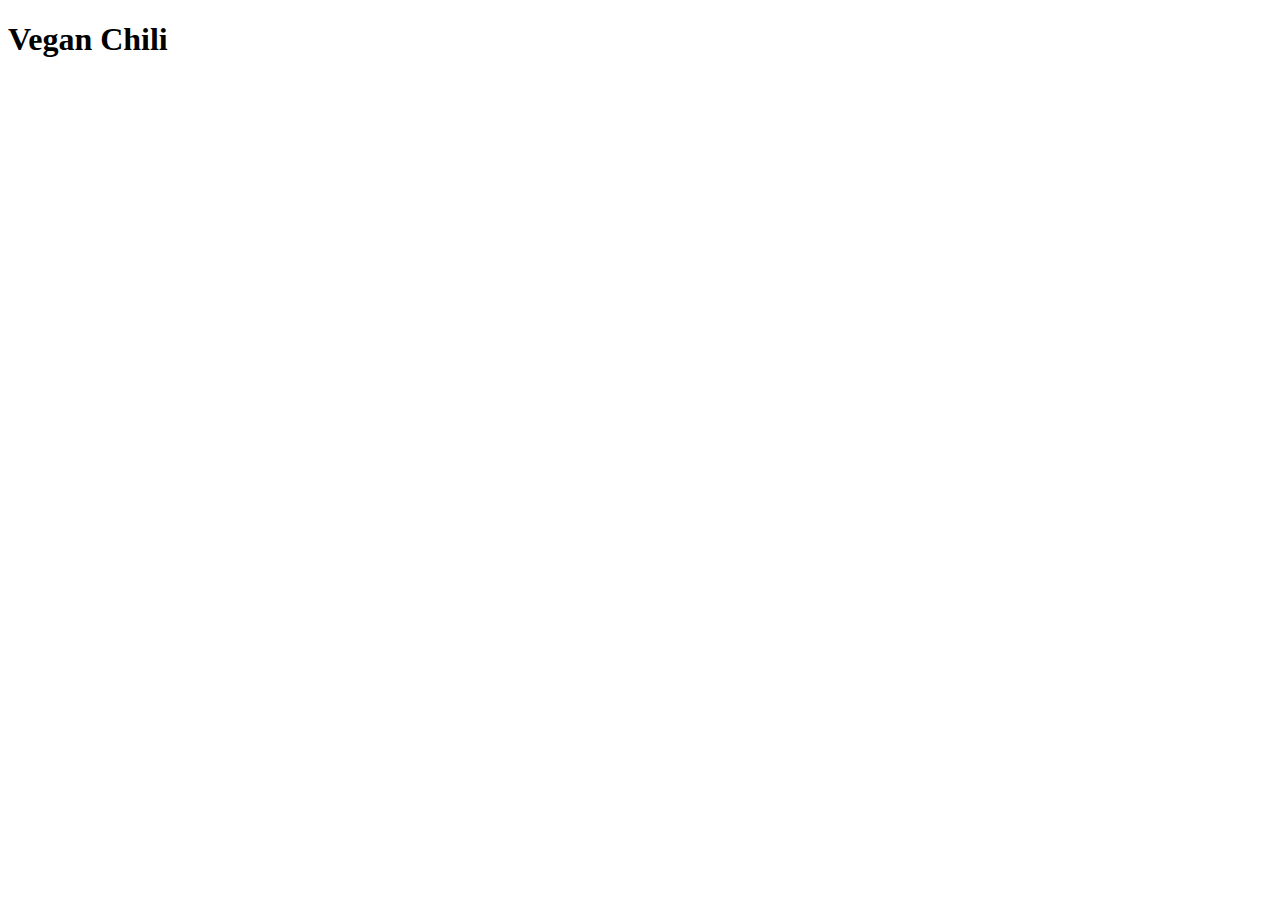
==== recipes/chili.html @ a3341393 "Create page for chili recipe" ====
<!DOCTYPE html>
<html lang="en">
<head>
    <meta charset="UTF-8">
    <meta http-equiv="X-UA-Compatible" content="IE=edge">
    <meta name="viewport" content="width=device-width, initial-scale=1.0">
    <title>Vegan Chili Recipe</title>
</head>
<body>
    <h1>Vegan Chili</h1>
</body>
</html>
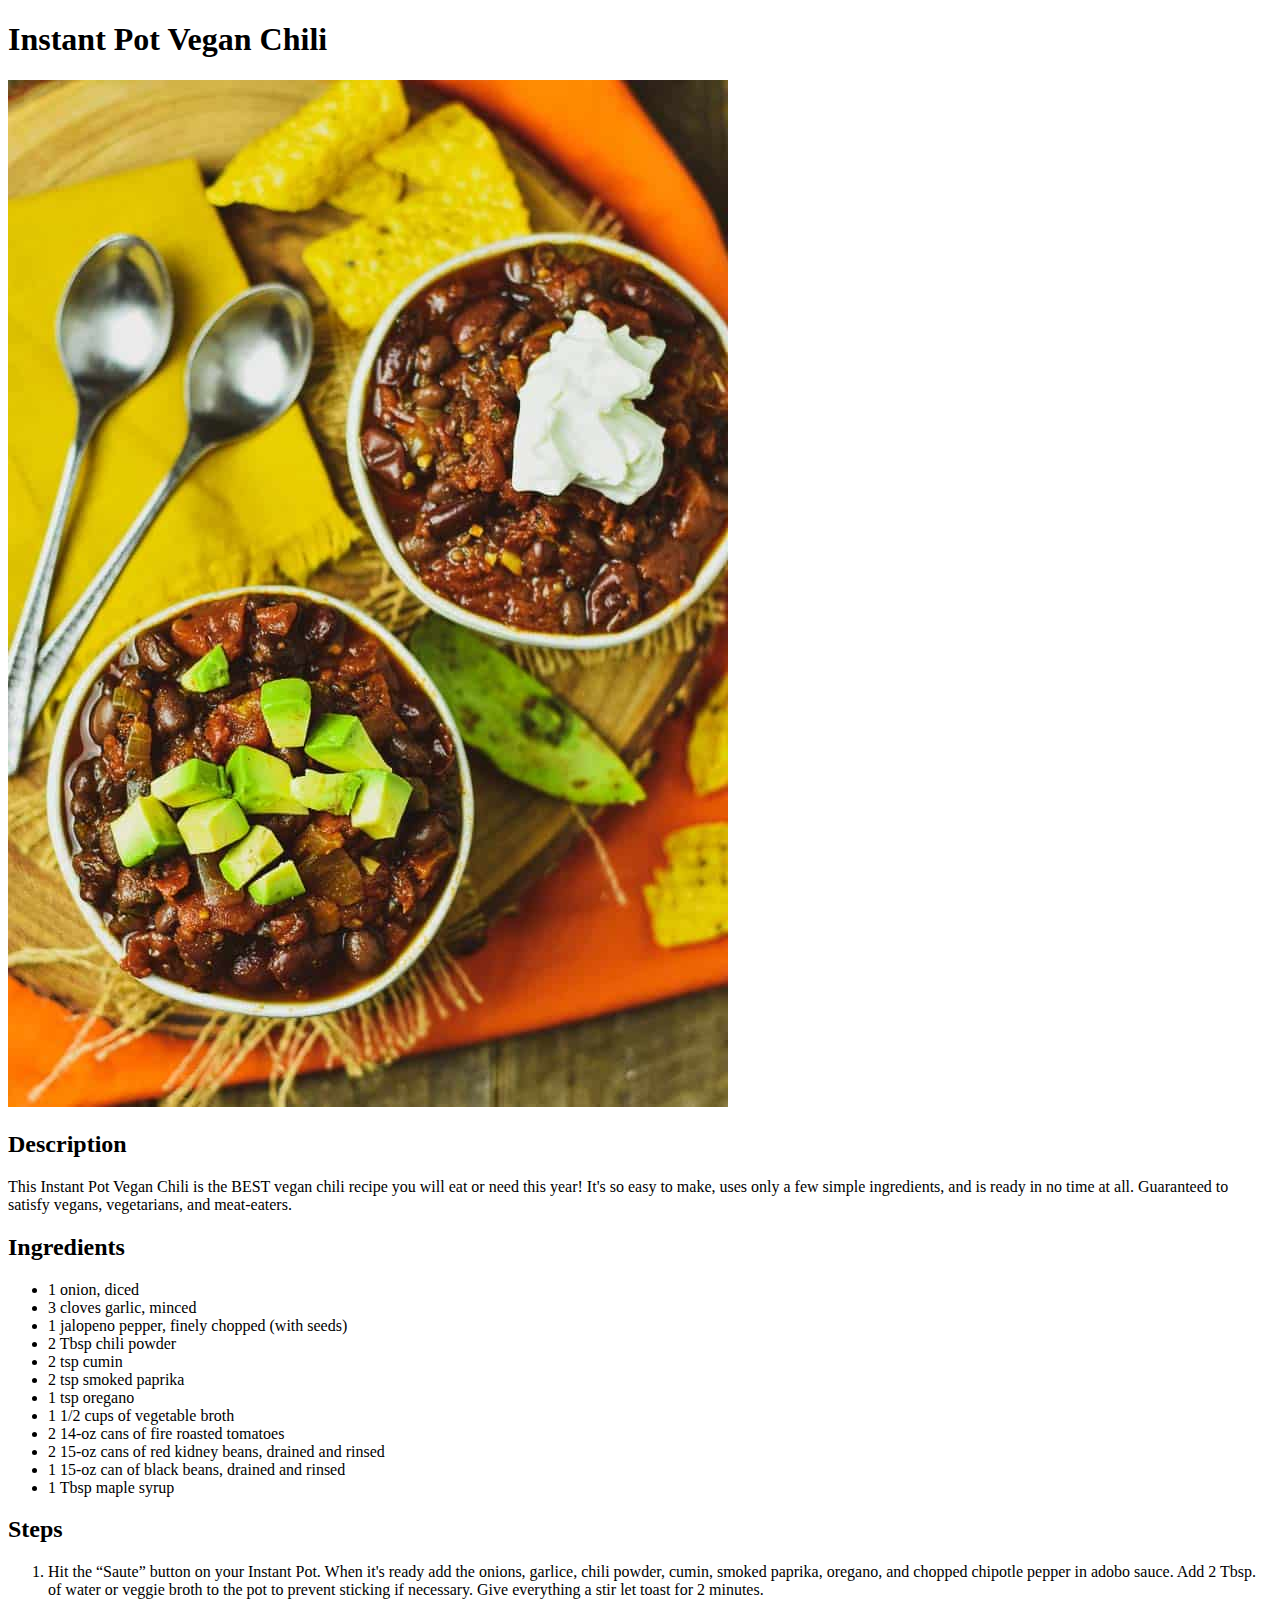
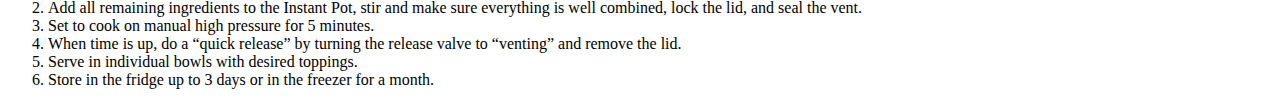
==== commit dcec2a82: "Fill out chili recipe page" ====
--- a/recipes/chili.html
+++ b/recipes/chili.html
@@ -4,9 +4,41 @@
     <meta charset="UTF-8">
     <meta http-equiv="X-UA-Compatible" content="IE=edge">
     <meta name="viewport" content="width=device-width, initial-scale=1.0">
-    <title>Vegan Chili Recipe</title>
+    <title>Instant Pot Vegan Chili Recipe</title>
 </head>
 <body>
-    <h1>Vegan Chili</h1>
+    <h1>Instant Pot Vegan Chili</h1>
+
+    <img src="../images/two_bowls_chili_avo_sc.jpg" alt="Two bowls of chili.">
+    <h2>Description</h2>
+    <p>
+        This Instant Pot Vegan Chili is the BEST vegan chili recipe you will eat or need this year! It's so easy to make, uses only a few simple ingredients, and is ready in no time at all. Guaranteed to satisfy vegans, vegetarians, and meat-eaters.
+    </p>
+    
+    <h2>Ingredients</h2>
+    <ul>
+        <li>1 onion, diced</li>
+        <li>3 cloves garlic, minced</li>
+        <li>1 jalopeno pepper, finely chopped (with seeds)</li>
+        <li>2 Tbsp chili powder</li>
+        <li>2 tsp cumin</li>
+        <li>2 tsp smoked paprika</li>
+        <li>1 tsp oregano</li>
+        <li>1 1/2 cups of vegetable broth</li>
+        <li>2 14-oz cans of fire roasted tomatoes</li>
+        <li>2 15-oz cans of red kidney beans, drained and rinsed</li>
+        <li>1 15-oz can of black beans, drained and rinsed</li>
+        <li>1 Tbsp maple syrup</li>
+    </ul>
+
+    <h2>Steps</h2>
+    <ol>
+        <li>Hit the “Saute” button on your Instant Pot. When it's ready add the onions, garlice, chili powder, cumin, smoked paprika, oregano, and chopped chipotle pepper in adobo sauce. Add 2 Tbsp. of water or veggie broth to the pot to prevent sticking if necessary. Give everything a stir let toast for 2 minutes.</li>
+        <li>Add all remaining ingredients to the Instant Pot, stir and make sure everything is well combined, lock the lid, and seal the vent.</li>
+        <li>Set to cook on manual high pressure for 5 minutes.</li>
+        <li>When time is up, do a “quick release” by turning the release valve to “venting” and remove the lid.</li>
+        <li>Serve in individual bowls with desired toppings.</li>
+        <li>Store in the fridge up to 3 days or in the freezer for a month.</li>
+    </ol>
 </body>
 </html>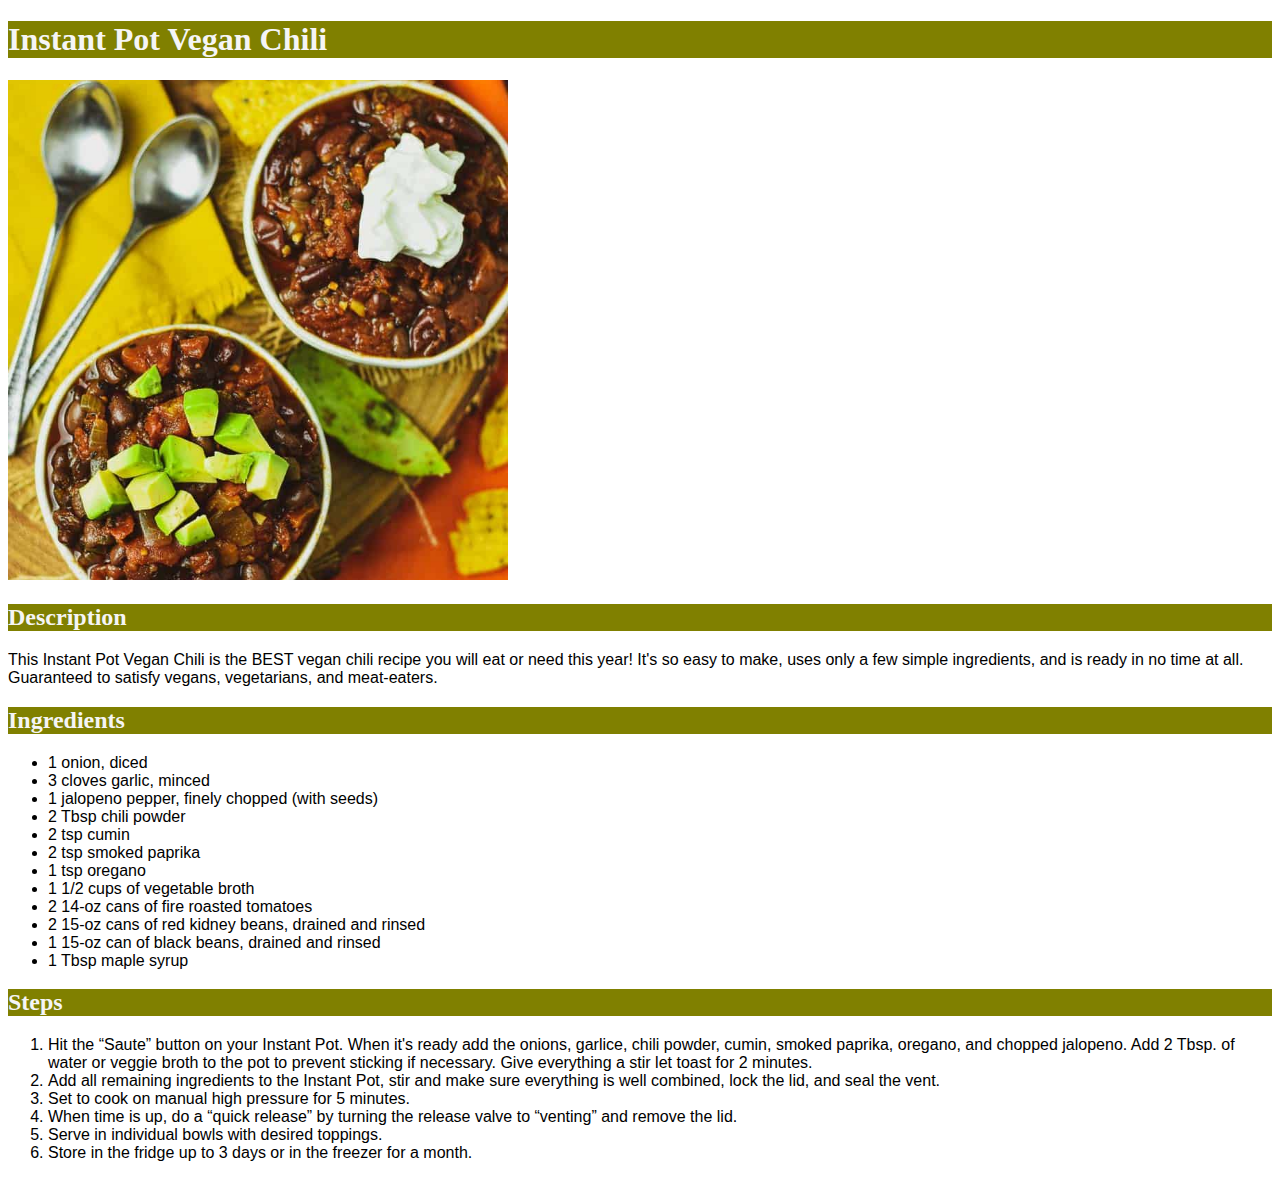
==== commit 032ea34f: "Add stylesheet and accompanying HTML" ====
--- a/recipes/chili.html
+++ b/recipes/chili.html
@@ -4,12 +4,13 @@
     <meta charset="UTF-8">
     <meta http-equiv="X-UA-Compatible" content="IE=edge">
     <meta name="viewport" content="width=device-width, initial-scale=1.0">
+    <link rel="stylesheet" href="../style.css" type="text/css">
     <title>Instant Pot Vegan Chili Recipe</title>
 </head>
 <body>
     <h1>Instant Pot Vegan Chili</h1>
 
-    <img src="../images/two_bowls_chili_avo_sc.jpg" alt="Two bowls of chili.">
+    <img class="recipe-img" src="../images/two_bowls_chili_avo_sc.jpg" alt="Two bowls of chili.">
     <h2>Description</h2>
     <p>
         This Instant Pot Vegan Chili is the BEST vegan chili recipe you will eat or need this year! It's so easy to make, uses only a few simple ingredients, and is ready in no time at all. Guaranteed to satisfy vegans, vegetarians, and meat-eaters.
@@ -33,7 +34,7 @@
 
     <h2>Steps</h2>
     <ol>
-        <li>Hit the “Saute” button on your Instant Pot. When it's ready add the onions, garlice, chili powder, cumin, smoked paprika, oregano, and chopped chipotle pepper in adobo sauce. Add 2 Tbsp. of water or veggie broth to the pot to prevent sticking if necessary. Give everything a stir let toast for 2 minutes.</li>
+        <li>Hit the “Saute” button on your Instant Pot. When it's ready add the onions, garlice, chili powder, cumin, smoked paprika, oregano, and chopped jalopeno. Add 2 Tbsp. of water or veggie broth to the pot to prevent sticking if necessary. Give everything a stir let toast for 2 minutes.</li>
         <li>Add all remaining ingredients to the Instant Pot, stir and make sure everything is well combined, lock the lid, and seal the vent.</li>
         <li>Set to cook on manual high pressure for 5 minutes.</li>
         <li>When time is up, do a “quick release” by turning the release valve to “venting” and remove the lid.</li>
--- a/style.css
+++ b/style.css
@@ -0,0 +1,17 @@
+.recipe-img {
+    height: 500px;
+    width: 500px;
+    object-fit: cover;
+}
+
+p,
+ul,
+ol {
+    font-family: Tahoma, sans-serif;
+}
+
+h1,
+h2 {
+    background-color: olive;
+    color: whitesmoke;
+}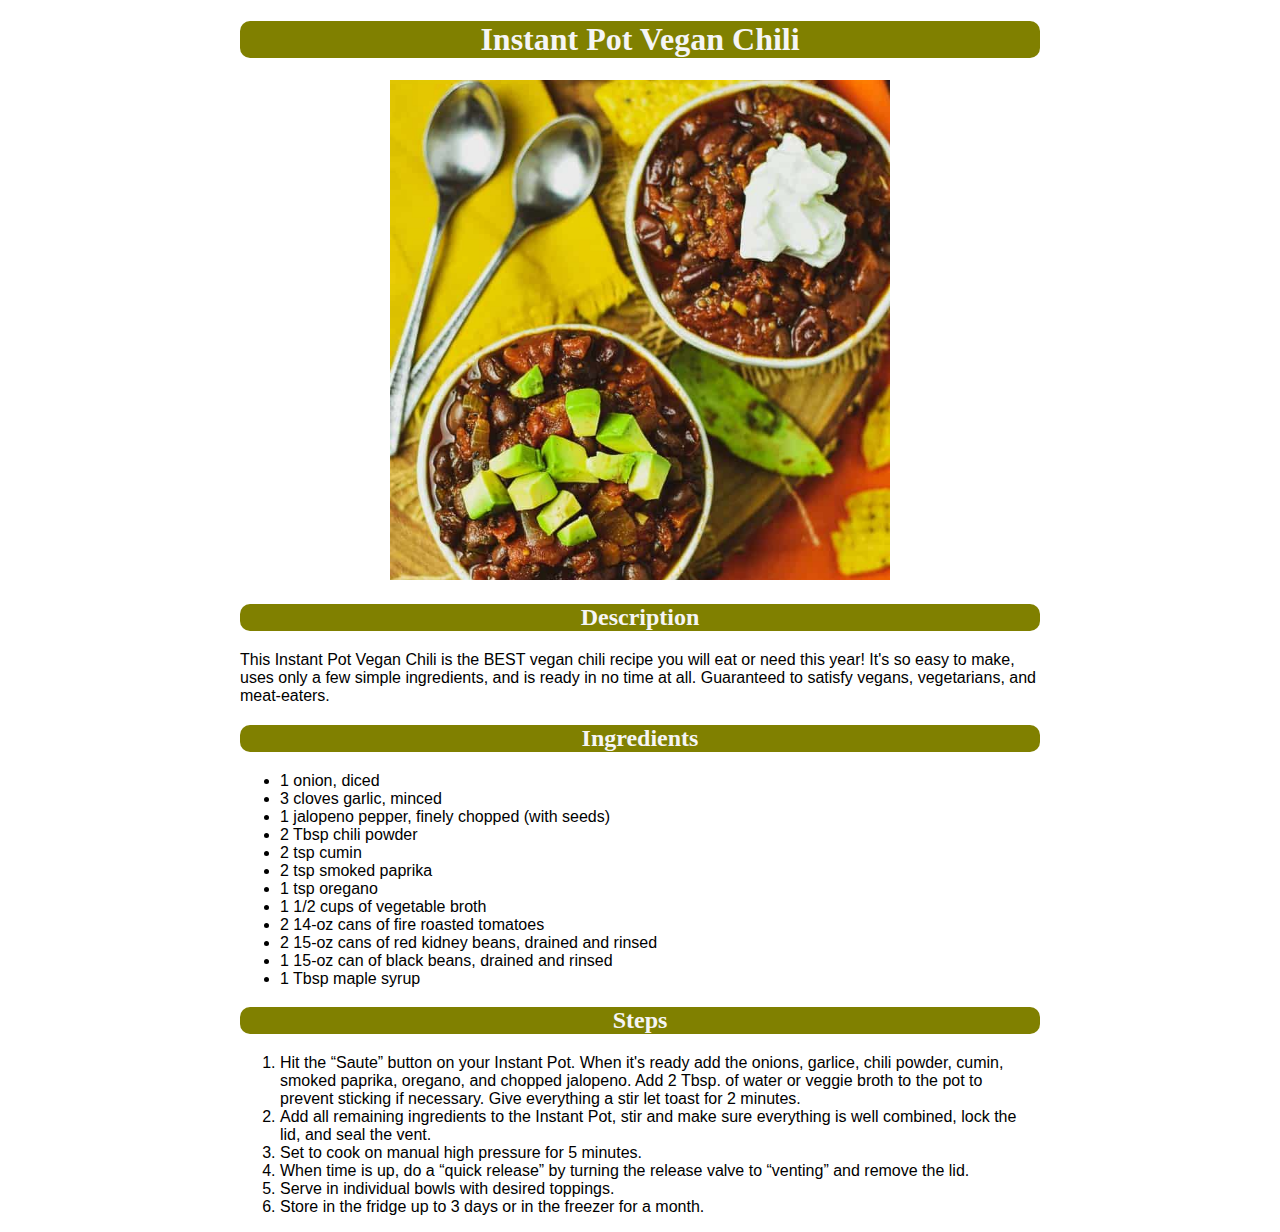
==== commit f0849833: "Add CSS to center all content" ====
--- a/recipes/chili.html
+++ b/recipes/chili.html
@@ -8,6 +8,7 @@
     <title>Instant Pot Vegan Chili Recipe</title>
 </head>
 <body>
+<div class="page-content">
     <h1>Instant Pot Vegan Chili</h1>
 
     <img class="recipe-img" src="../images/two_bowls_chili_avo_sc.jpg" alt="Two bowls of chili.">
@@ -33,7 +34,7 @@
     </ul>
 
     <h2>Steps</h2>
-    <ol>
+    <ol class="instructions">
         <li>Hit the “Saute” button on your Instant Pot. When it's ready add the onions, garlice, chili powder, cumin, smoked paprika, oregano, and chopped jalopeno. Add 2 Tbsp. of water or veggie broth to the pot to prevent sticking if necessary. Give everything a stir let toast for 2 minutes.</li>
         <li>Add all remaining ingredients to the Instant Pot, stir and make sure everything is well combined, lock the lid, and seal the vent.</li>
         <li>Set to cook on manual high pressure for 5 minutes.</li>
@@ -41,5 +42,6 @@
         <li>Serve in individual bowls with desired toppings.</li>
         <li>Store in the fridge up to 3 days or in the freezer for a month.</li>
     </ol>
+</div>
 </body>
 </html>--- a/style.css
+++ b/style.css
@@ -1,17 +1,31 @@
+.page-content {
+    width: 800px;
+    margin: 0 auto;
+    text-align: center;
+}
+
 .recipe-img {
     height: 500px;
     width: 500px;
     object-fit: cover;
 }
 
-p,
-ul,
-ol {
-    font-family: Tahoma, sans-serif;
-}
+
 
 h1,
 h2 {
     background-color: olive;
     color: whitesmoke;
+    border-radius: 10px;
+}
+
+p,
+ul,
+ol {
+    font-family: Tahoma, sans-serif;
+    text-align: left;
+}
+
+.instructions {
+
 }